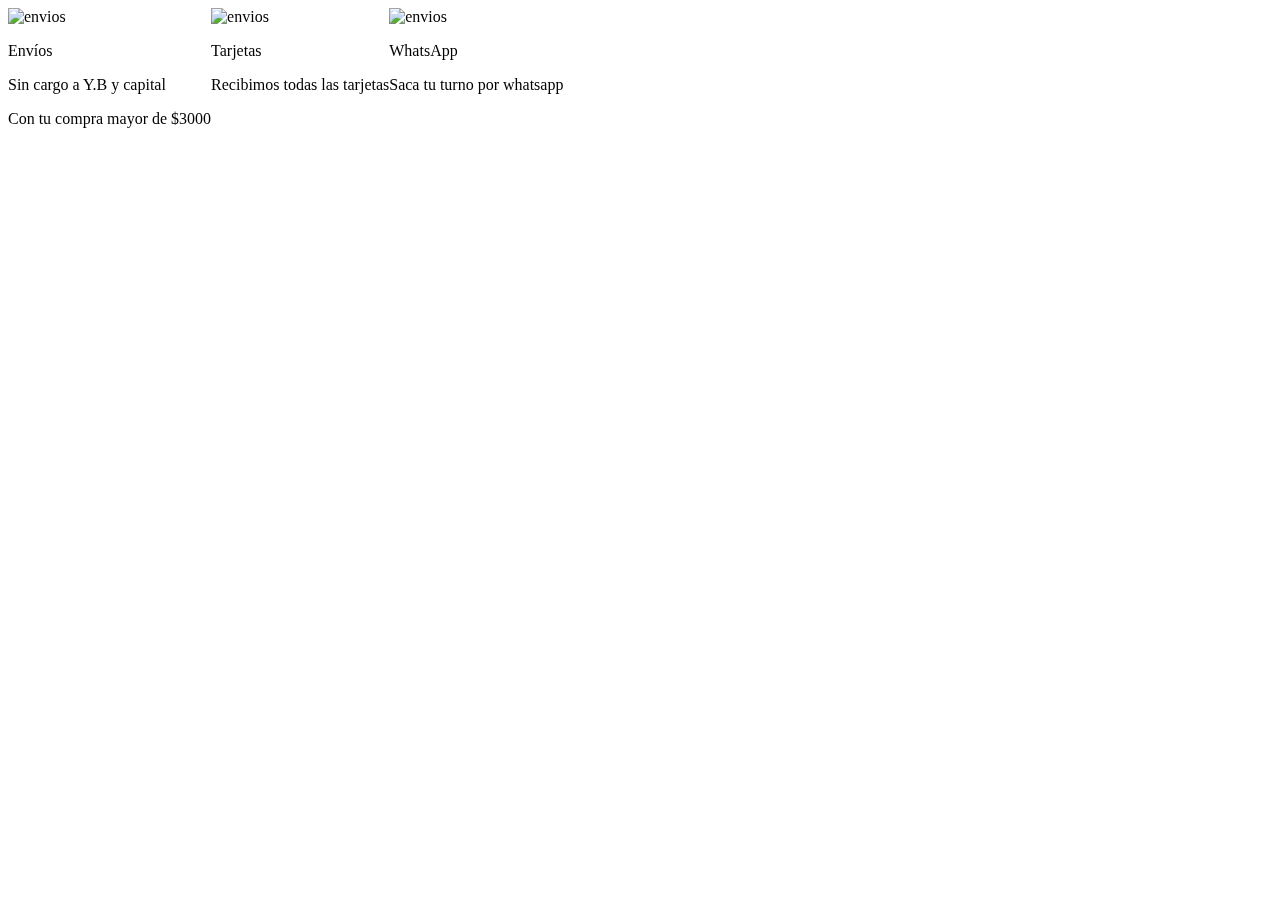
==== index.html @ 1bc2c078 "cambios swiper" ====
<!DOCTYPE html>
<html lang="en">
  <head>
    <!-- Required meta tags -->
    <meta charset="utf-8" />
    <meta name="viewport" content="width=device-width, initial-scale=1" />

    <!-- Bootstrap CSS -->
    <link
      href="https://cdn.jsdelivr.net/npm/bootstrap@5.1.0/dist/css/bootstrap.min.css"
      rel="stylesheet"
      integrity="sha384-KyZXEAg3QhqLMpG8r+8fhAXLRk2vvoC2f3B09zVXn8CA5QIVfZOJ3BCsw2P0p/We"
      crossorigin="anonymous"
    />

    <link
      rel="stylesheet"
      href="https://unpkg.com/swiper/swiper-bundle.min.css"
    />

    <!-- CSS -->

    <link rel="stylesheet" href="../css/header.css" />
    <link rel="stylesheet" href="../css/main.css" />
    <link rel="stylesheet" href="../css/buttons.css" />
    <link rel="stylesheet" href="../css/carousel.css" />
    <link rel="stylesheet" href="../css/products.css" />
    <link rel="stylesheet" href="../css/services.css" />
    <link rel="stylesheet" href="../css/news.css" />
    <link rel="stylesheet" href="../css/footer.css" />

    <!-- /CSS -->

    <!-- Letras -->

    <link
      rel="shortcut icon"
      href="../img/iconoMagnolia.png"
      type="icono magnolia"
    />
    <link rel="preconnect" href="https://fonts.googleapis.com" />
    <link rel="preconnect" href="https://fonts.gstatic.com" crossorigin />
    <link
      href="https://fonts.googleapis.com/css2?family=Montserrat:wght@500&display=swap"
      rel="stylesheet"
    />
    <link rel="preconnect" href="https://fonts.googleapis.com" />
    <link rel="preconnect" href="https://fonts.gstatic.com" crossorigin />
    <link
      href="https://fonts.googleapis.com/css2?family=Josefin+Sans&display=swap"
      rel="stylesheet"
    />
    <link
      href="https://fonts.googleapis.com/css2?family=Inder&family=Playfair+Display:wght@600&family=Roboto:ital,wght@1,500&display=swap"
      rel="stylesheet"
    />
    <link rel="preconnect" href="https://fonts.googleapis.com" />
    <link rel="preconnect" href="https://fonts.gstatic.com" crossorigin />
    <link
      href="https://fonts.googleapis.com/css2?family=Inder&family=Josefin+Sans:wght@100&family=Playfair+Display:wght@600&family=Roboto:ital,wght@1,500&display=swap"
      rel="stylesheet"
    />
    <link rel="preconnect" href="https://fonts.googleapis.com" />
    <link rel="preconnect" href="https://fonts.gstatic.com" crossorigin />
    <link
      href="https://fonts.googleapis.com/css2?family=Cinzel&display=swap"
      rel="stylesheet"
    />
    <!-- /Letras -->
    <title>Magnolia Healthy Beauty</title>
  </head>

  <body>
    <!--Header-->
    <header id="header" class="fixed-top"></header>

    <main>
      <div class="carousel"></div>
      <div id="productosInicio"></div>
      <div class="swiper products-swiper container">
        <div class="swiper-wrapper content-product"></div>
        <div class="swiper-button-next"></div>
        <div class="swiper-button-prev"></div>
        <div class="swiper-pagination"></div>
      </div>

      <div class="container-fluid-informacion col-12 col-md-12">
        <div class="swiper swiper-informacion">
          <div class="swiper-wrapper">
            <div class="swiper-slides">
              <img src="../img/envios.png" alt="envios" />
              <p id="titulo">Envíos</p>
              <p>Sin cargo a Y.B y capital</p>
              <p>Con tu compra mayor de $3000</p>
            </div>
            <div class="swiper-slides">
              <img src="../img/tarjetas.png" alt="envios" />
              <p id="titulo">Tarjetas</p>
              <p>Recibimos todas las tarjetas</p>
            </div>
            <div class="swiper-slides">
              <img src="../img/wasap.png" alt="envios" />
              <p id="titulo">WhatsApp</p>
              <p>Saca tu turno por whatsapp</p>
            </div>
          </div>
          <div class="swiper-pagination"></div>
        </div>
      </div>

      <div id="serviciosInicio"></div>
      <div class="swiper services-swiper container">
        <div class="swiper-wrapper content-serv"></div>
        <div class="swiper-button-next"></div>
        <div class="swiper-button-prev"></div>
        <div class="swiper-pagination"></div>
      </div>

      <div id="noticiasNovias"></div>
      <section>
        <div class="swiper novedades-swiper container">
          <div class="swiper-wrapper content-novedades"></div>
          <div class="swiper-button-next"></div>
          <div class="swiper-button-prev"></div>
          <div class="swiper-pagination"></div>
        </div>
      </section>
    </main>
    <!-- /Main -->
    
    <!--Footer-->
    <footer id="footer-principal"></footer>

    <!-- Bootstrap JS -->
    <script
      src="https://cdn.jsdelivr.net/npm/bootstrap@5.1.0/dist/js/bootstrap.bundle.min.js"
      integrity="sha384-U1DAWAznBHeqEIlVSCgzq+c9gqGAJn5c/t99JyeKa9xxaYpSvHU5awsuZVVFIhvj"
      crossorigin="anonymous"
    ></script>

    <!-- uuid -->
    <script src="https://cdnjs.cloudflare.com/ajax/libs/uuid/8.3.2/uuid.min.js"></script>

    <!-- SCRIPT JS -->
    <script src="https://ajax.aspnetcdn.com/ajax/jQuery/jquery-3.6.0.js"></script>
    <script
      src="https://code.jquery.com/ui/1.13.0/jquery-ui.min.js"
      integrity="sha256-hlKLmzaRlE8SCJC1Kw8zoUbU8BxA+8kR3gseuKfMjxA="
      crossorigin="anonymous"
    ></script>

    <script src="../js/components/header.js"></script>
    <script src="../js/components/carousel.js"></script>
    <script src="../js/components/class.js"></script>
    <script src="../js/index.js"></script>
    <script src="../js/components/productsInicio.js"></script>
    <script src="../js/components/serviceInicio.js"></script>
    <script src="../js/components/news.js"></script>
    <script src="../js/components/footer.js"></script>

    <!-- Swiper JS -->
    <script src="https://unpkg.com/swiper/swiper-bundle.min.js"></script>

    <!-- Swipper productos -->
    <script>
      var swiper1 = new Swiper(".products-swiper", {
        centeredSlides: false,
        pagination: {
          el: ".swiper-pagination",
          clickable: true,
        },
        navigation: {
          nextEl: ".swiper-button-next",
          prevEl: ".swiper-button-prev",
        },
        breakpoints: {
          360: {
            slidesPerView: 2,
            spaceBetween: 25,
          },
          640: {
            slidesPerView: 3,
            spaceBetween: 30,
          },
        },
      });
    </script>

    <!-- Script Informacion -->
    <script>
      var swiper2 = new Swiper(".swiper-informacion", {
        slidesPerView: 3,
        spaceBetween: 30,
        freeMode: true,
        pagination: {
          el: ".swiper-pagination",
          clickable: true,
        },
        breakpoints: {
          360: {
            slidesPerView: 1,
            spaceBetween: 10,
          },
          640: {
            slidesPerView: 3,
            spaceBetween: 30,
          },
        },
      });
    </script>


    <!-- Script servicios -->
    <script>
      var swiper1 = new Swiper(".services-swiper", {
        centeredSlides: false,
        pagination: {
          el: ".swiper-pagination",
          clickable: true,
        },
        navigation: {
          nextEl: ".swiper-button-next",
          prevEl: ".swiper-button-prev",
        },
        breakpoints: {
          360: {
            slidesPerView: 2,
            spaceBetween: 25,
          },
          640: {
            slidesPerView: 3,
            spaceBetween: 30,
          },
        },
      });
    </script>

    <!-- swiper-novedades -->
    <script>
      var swiper = new Swiper(".novedades-swiper", {
        slidesPerGroup: 3,
        loop: true,
        loopFillGroupWithBlank: true,
        pagination: {
          el: ".swiper-pagination",
          clickable: true,
        },
        navigation: {
          nextEl: ".swiper-button-next",
          prevEl: ".swiper-button-prev",
        },
        breakpoints: {
          360: {
            slidesPerView: 2,
            spaceBetween: 25,
          },
          640: {
            slidesPerView: 3,
            spaceBetween: 25,
          },
        },
      });
    </script>
  </body>
</html>
---- css/buttons.css ----
.btn-magnolia {
  display: inline-block;
  font-weight: 400;
  line-height: 1.5;
  text-align: center;
  text-decoration: none;
  vertical-align: middle;
  cursor: pointer;
  -webkit-user-select: none;
  -moz-user-select: none;
  user-select: none;
  border: 1px solid transparent;
  padding: 0.375rem 0.75rem;
  font-size: 1rem;
  border-radius: 0.25rem;
  transition: color 0.15s ease-in-out, background-color 0.15s ease-in-out,
    border-color 0.15s ease-in-out, box-shadow 0.15s ease-in-out;

  background-color: #807296;
  color: black;
  font-family: 'Josefin Sans', sans-serif;
}


/* Nosotras */
.btn-nosotras {
  width: -webkit-fill-available;
  text-align: center;
  background-color: #807296;
  color: black;
  font-size: 1rem;
  font-family: 'Josefin Sans', sans-serif;
}

.btnOcultar {
  display: none;
}
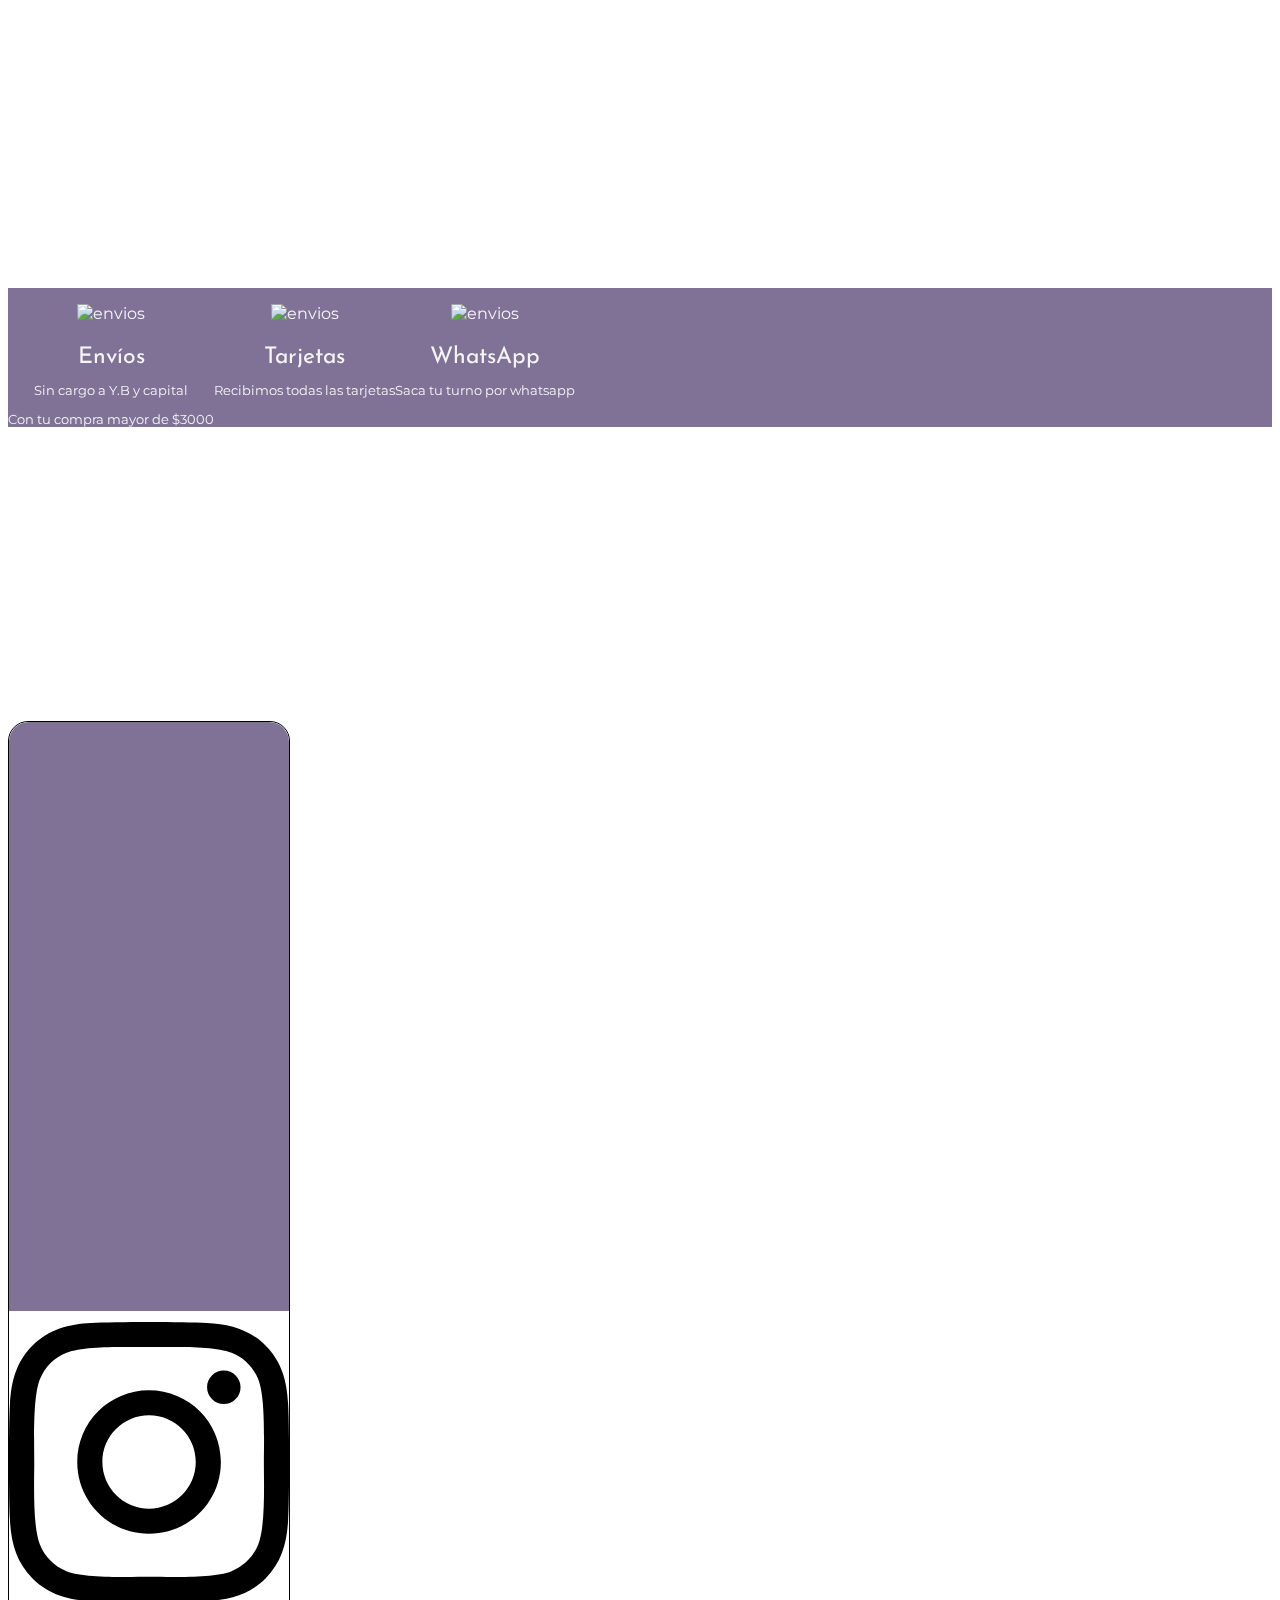
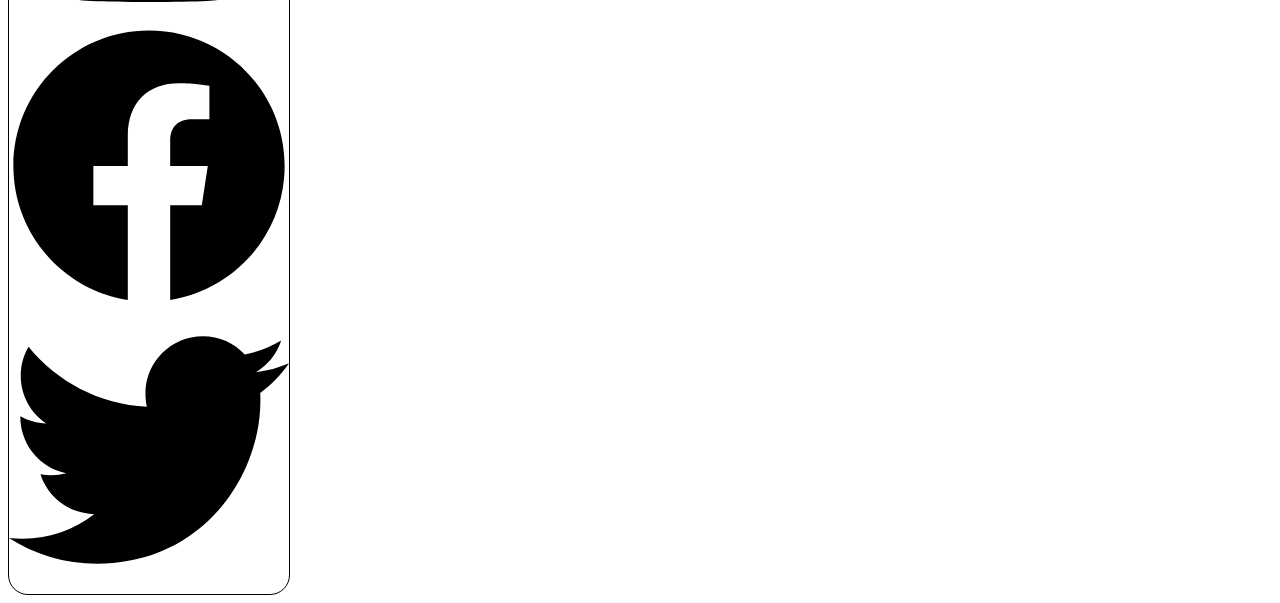
==== commit 7a949890: "cambios en we" ====
--- a/index.html
+++ b/index.html
@@ -50,22 +50,7 @@
       href="https://fonts.googleapis.com/css2?family=Josefin+Sans&display=swap"
       rel="stylesheet"
     />
-    <link
-      href="https://fonts.googleapis.com/css2?family=Inder&family=Playfair+Display:wght@600&family=Roboto:ital,wght@1,500&display=swap"
-      rel="stylesheet"
-    />
-    <link rel="preconnect" href="https://fonts.googleapis.com" />
-    <link rel="preconnect" href="https://fonts.gstatic.com" crossorigin />
-    <link
-      href="https://fonts.googleapis.com/css2?family=Inder&family=Josefin+Sans:wght@100&family=Playfair+Display:wght@600&family=Roboto:ital,wght@1,500&display=swap"
-      rel="stylesheet"
-    />
-    <link rel="preconnect" href="https://fonts.googleapis.com" />
-    <link rel="preconnect" href="https://fonts.gstatic.com" crossorigin />
-    <link
-      href="https://fonts.googleapis.com/css2?family=Cinzel&display=swap"
-      rel="stylesheet"
-    />
+   
     <!-- /Letras -->
     <title>Magnolia Healthy Beauty</title>
   </head>
@@ -263,3 +248,63 @@
     </script>
   </body>
 </html>
+
+
+      <div id="cardNos" class="mt-3 col-12 col-md-4">
+      <div class="card">
+        <div class="card-image">
+          <img src="" alt="" />
+        </div>
+        <div class ="card-profile">
+          <div
+            id="carouselExampleSlidesOnly"
+            class="carousel slide"
+            data-bs-pause="false"
+            data-bs-ride="carousel"
+            data-bs-interval="3000"
+          >
+            <div class="carousel-inner">
+              <div class="carousel-item active">
+                <img src="${card.imagen}"  alt="imagen1" />
+              </div>
+              <div class="carousel-item">
+                <img src="${card.imagen1}" alt="imagen2" />
+              </div>
+              <div class="carousel-item">
+                <img src="${card.imagen2}" alt="imagen3" />
+              </div>
+            </div>
+          </div>
+        </div>
+      
+    
+        <div class="card-body">
+          <div class="badges">
+            <span class="badge rounded-pill bg-warning text-dark">${card.cargo}</span>
+            <span class="badge rounded-pill bg-primary">${card.profesion}</span>
+          </div>
+          <h5 id="name" class="card-title p-2">${card.nombre} ${card.apellido}</h5>
+    
+          <p id="info" class="card-text">${card.informacion}</p>
+          <button class="btn btn-nosotras btnMostrar">Leer Más</button>
+    
+          <p id="info" class="masInfo">${card.masInformacion}</p>
+          <button class="btn btn-nosotras btnOcultar">Leer Menos</button>
+    
+          <div class="media-icons">
+            <a href="${card.linkedin}" target="_blank">
+            <img src="../img/iconos/iconoLinkedin.svg" alt="twitter"
+            /></a>
+            <a href="${card.instagram}" target="_blank"
+              ><img src="../img/iconos/iconoig.svg" alt="instagram"
+            /></a>
+            <a href="${card.facebook}" target="_blank">
+            <img src="../img/iconos/iconoFace.svg" alt="facebook"
+            /></a>
+            <a href="${card.twitter}" target="_blank">
+            <img src="../img/iconos/iconoTwitter.svg" alt="twitter"
+            /></a>
+          </div>
+        </div>
+      </div>
+    </div>--- a/css/main.css
+++ b/css/main.css
@@ -0,0 +1,61 @@
+#productosInicio,
+#serviciosInicio,
+#noticiasNovias {
+  margin: 8rem 0px 5rem;
+  text-align: center;
+  font: 50px;
+  color: black;
+  font-family: "Josefin Sans", sans-serif;
+}
+
+#textoId {
+  color: white;
+  text-align: center;
+  font-size: 3rem;
+  font-family: "Josefin Sans", sans-serif;
+}
+
+.form-group {
+  text-align: center;
+}
+
+.container-fluid-informacion {
+  margin: 10rem 0px 10rem;
+  background-color: #807296;
+}
+
+.card-informacion {
+  width: 320px;
+  margin-left: 2rem;
+  font-family: "Montserrat", sans-serif;
+  color: whitesmoke;
+}
+
+.card-informacion .col-md-3 {
+  align-self: center;
+}
+
+.swiper-informacion img {
+  padding-top: 1rem;
+  width: 30%;
+}
+
+.swiper-slides {
+  color: whitesmoke;
+  font-family: "Montserrat", sans-serif;
+  text-align: center;
+  align-items: center;
+}
+
+.swiper-slides p {
+  color: whitesmoke;
+  font-family: "Montserrat", sans-serif;
+  font-size: 13px;
+  text-align: center;
+  margin-bottom: 0;
+}
+
+#titulo {
+  font-family: "Josefin Sans", sans-serif;
+  font-size: 23px;
+}
--- a/css/news.css
+++ b/css/news.css
@@ -0,0 +1,75 @@
+section {
+  display: flex;
+  align-items: center;
+  justify-content: center;
+}
+
+.novedades-swiper {
+  padding: 3px;
+}
+
+section .card .image {
+  height: 140px;
+  width: 140px;
+  border-radius: 50%;
+  padding: 3px;
+  background: #807296;
+}
+
+section .card .image img {
+  height: 100%;
+  width: 100%;
+  object-fit: cover;
+  border-radius: 50%;
+  border: 3px solid #fff;
+}
+
+.card {
+  position: relative;
+  border-radius: 20px;
+  width: 280px;
+  border: 1px solid black;
+}
+
+.card::before {
+  content: "";
+  position: absolute;
+  height: 40%;
+  width: 100%;
+  background: #807296;
+  border-radius: 20px 20px 0 0;
+}
+
+.card:hover {
+  box-shadow: 0 4px 8px 0 rgba(0, 0, 0, 0.2), 0 6px 20px 0 rgba(0, 0, 0, 0.19);
+}
+
+.card .card-content {
+  display: flex;
+  flex-direction: column;
+  align-items: center;
+  padding: 20px;
+  position: relative;
+  z-index: 100;
+}
+
+.card .info-novedades {
+  display: flex;
+  flex-direction: column;
+  align-items: center;
+  margin-top: 10px;
+  font-family: "Montserrat", sans-serif;
+  font-size: 12px;
+}
+
+.card .info-novedades p{
+  font-size: 14px;
+}
+
+.card .turnos-novedades {
+  display: flex;
+  flex-direction: column;
+  align-items: center;
+  margin-top: 10px;
+  font-family: "Montserrat", sans-serif;
+}
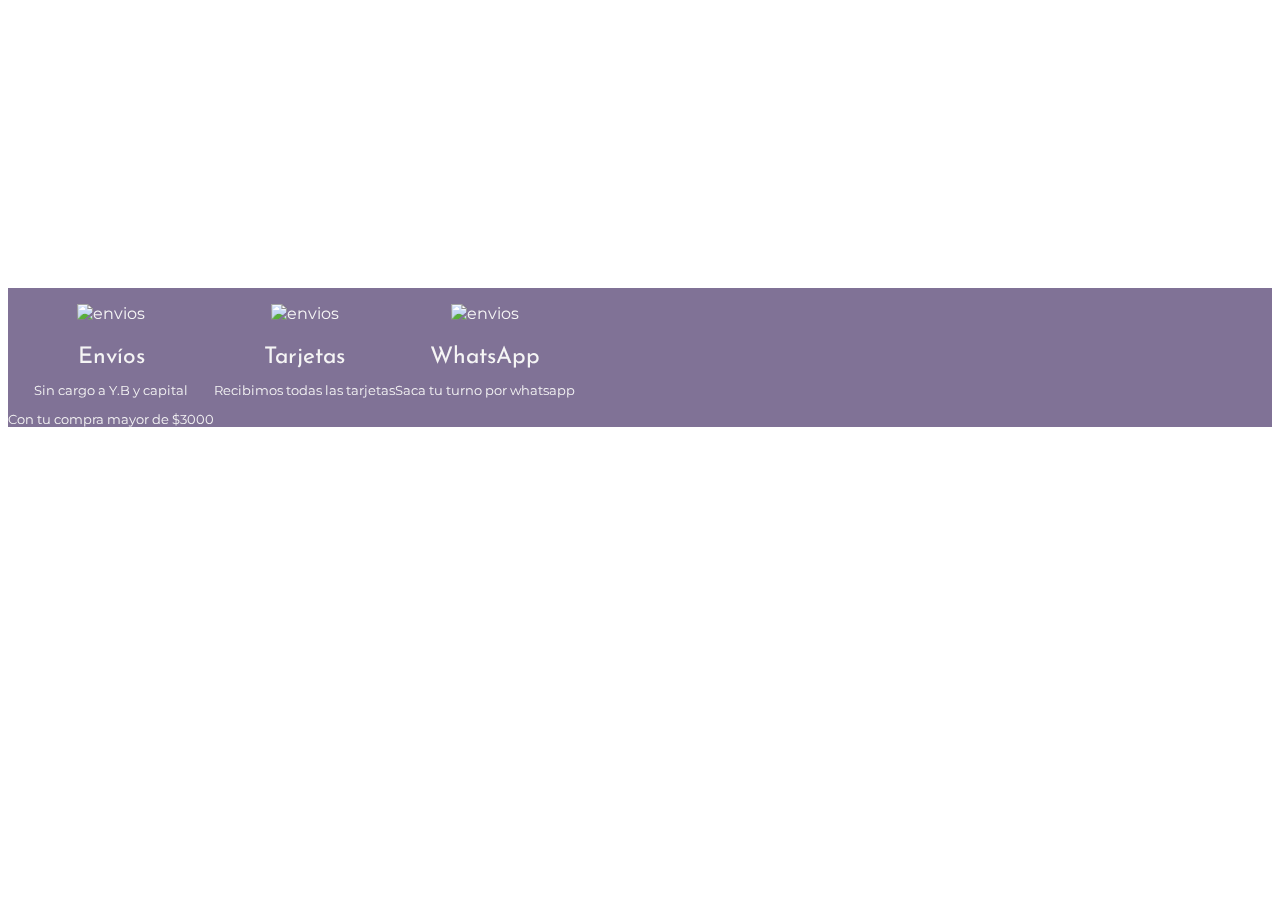
==== commit 0c9bfa20: "arreglo index" ====
--- a/index.html
+++ b/index.html
@@ -248,63 +248,3 @@
     </script>
   </body>
 </html>
-
-
-      <div id="cardNos" class="mt-3 col-12 col-md-4">
-      <div class="card">
-        <div class="card-image">
-          <img src="" alt="" />
-        </div>
-        <div class ="card-profile">
-          <div
-            id="carouselExampleSlidesOnly"
-            class="carousel slide"
-            data-bs-pause="false"
-            data-bs-ride="carousel"
-            data-bs-interval="3000"
-          >
-            <div class="carousel-inner">
-              <div class="carousel-item active">
-                <img src="${card.imagen}"  alt="imagen1" />
-              </div>
-              <div class="carousel-item">
-                <img src="${card.imagen1}" alt="imagen2" />
-              </div>
-              <div class="carousel-item">
-                <img src="${card.imagen2}" alt="imagen3" />
-              </div>
-            </div>
-          </div>
-        </div>
-      
-    
-        <div class="card-body">
-          <div class="badges">
-            <span class="badge rounded-pill bg-warning text-dark">${card.cargo}</span>
-            <span class="badge rounded-pill bg-primary">${card.profesion}</span>
-          </div>
-          <h5 id="name" class="card-title p-2">${card.nombre} ${card.apellido}</h5>
-    
-          <p id="info" class="card-text">${card.informacion}</p>
-          <button class="btn btn-nosotras btnMostrar">Leer Más</button>
-    
-          <p id="info" class="masInfo">${card.masInformacion}</p>
-          <button class="btn btn-nosotras btnOcultar">Leer Menos</button>
-    
-          <div class="media-icons">
-            <a href="${card.linkedin}" target="_blank">
-            <img src="../img/iconos/iconoLinkedin.svg" alt="twitter"
-            /></a>
-            <a href="${card.instagram}" target="_blank"
-              ><img src="../img/iconos/iconoig.svg" alt="instagram"
-            /></a>
-            <a href="${card.facebook}" target="_blank">
-            <img src="../img/iconos/iconoFace.svg" alt="facebook"
-            /></a>
-            <a href="${card.twitter}" target="_blank">
-            <img src="../img/iconos/iconoTwitter.svg" alt="twitter"
-            /></a>
-          </div>
-        </div>
-      </div>
-    </div>